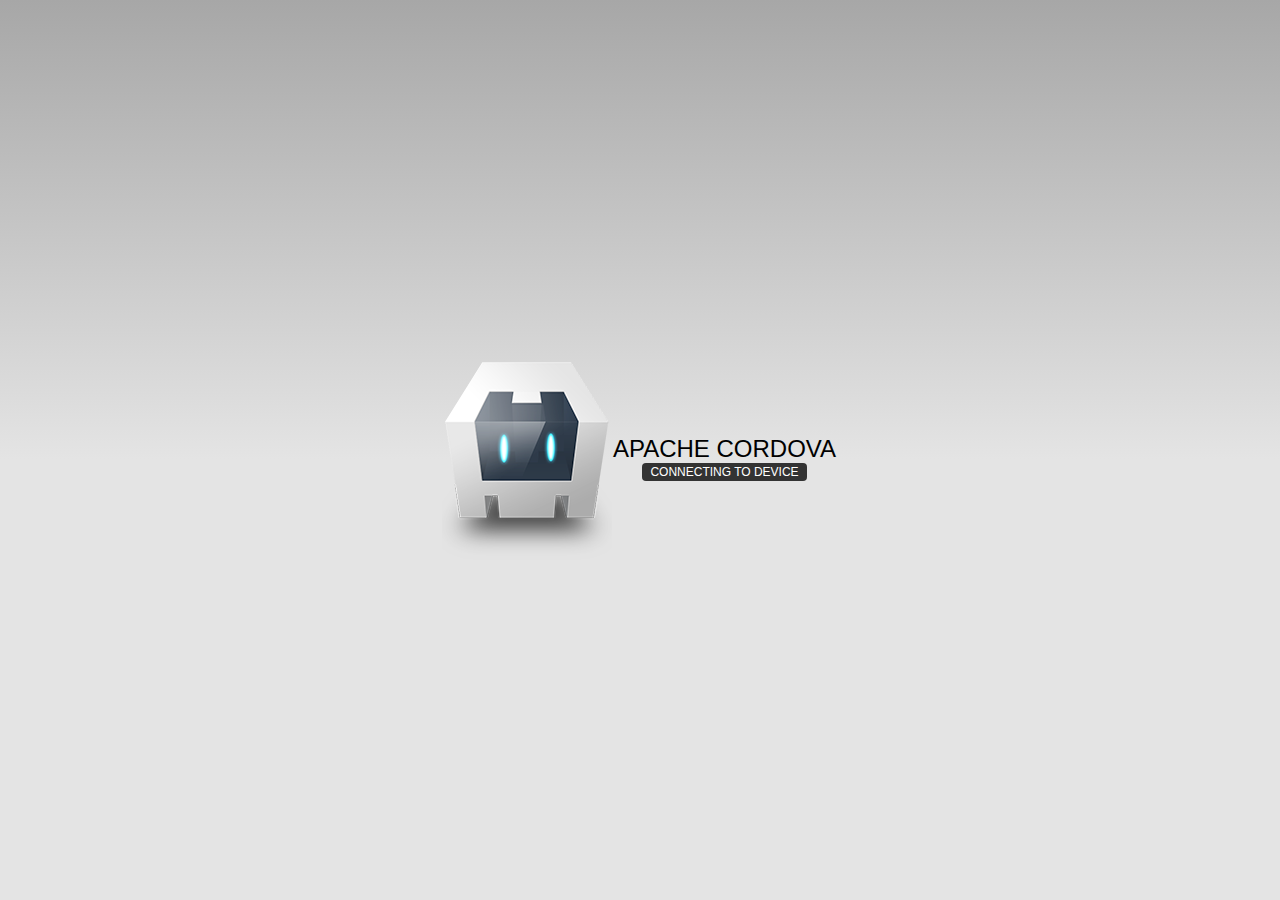
==== www/index.html @ bffa8aff "initial dummy app commit" ====
<!DOCTYPE html>
<!--
    Licensed to the Apache Software Foundation (ASF) under one
    or more contributor license agreements.  See the NOTICE file
    distributed with this work for additional information
    regarding copyright ownership.  The ASF licenses this file
    to you under the Apache License, Version 2.0 (the
    "License"); you may not use this file except in compliance
    with the License.  You may obtain a copy of the License at

    http://www.apache.org/licenses/LICENSE-2.0

    Unless required by applicable law or agreed to in writing,
    software distributed under the License is distributed on an
    "AS IS" BASIS, WITHOUT WARRANTIES OR CONDITIONS OF ANY
     KIND, either express or implied.  See the License for the
    specific language governing permissions and limitations
    under the License.
-->
<html>
    <head>
        <meta charset="utf-8" />
        <meta name="format-detection" content="telephone=no" />
        <!-- WARNING: for iOS 7, remove the width=device-width and height=device-height attributes. See https://issues.apache.org/jira/browse/CB-4323 -->
        <meta name="viewport" content="user-scalable=no, initial-scale=1, maximum-scale=1, minimum-scale=1, width=device-width, height=device-height, target-densitydpi=device-dpi" />
        <link rel="stylesheet" type="text/css" href="css/index.css" />
        <meta name="msapplication-tap-highlight" content="no" />
        <title>Hello World</title>
    </head>
    <body>
        <div class="app">
            <h1>Apache Cordova</h1>
            <div id="deviceready" class="blink">
                <p class="event listening">Connecting to Device</p>
                <p class="event received">Device is Ready</p>
            </div>
        </div>
        <script type="text/javascript" src="cordova.js"></script>
        <script type="text/javascript" src="js/index.js"></script>
        <script type="text/javascript">
            app.initialize();
        </script>
    </body>
</html>
---- www/css/index.css ----
/*
 * Licensed to the Apache Software Foundation (ASF) under one
 * or more contributor license agreements.  See the NOTICE file
 * distributed with this work for additional information
 * regarding copyright ownership.  The ASF licenses this file
 * to you under the Apache License, Version 2.0 (the
 * "License"); you may not use this file except in compliance
 * with the License.  You may obtain a copy of the License at
 *
 * http://www.apache.org/licenses/LICENSE-2.0
 *
 * Unless required by applicable law or agreed to in writing,
 * software distributed under the License is distributed on an
 * "AS IS" BASIS, WITHOUT WARRANTIES OR CONDITIONS OF ANY
 * KIND, either express or implied.  See the License for the
 * specific language governing permissions and limitations
 * under the License.
 */
* {
    -webkit-tap-highlight-color: rgba(0,0,0,0); /* make transparent link selection, adjust last value opacity 0 to 1.0 */
}

body {
    -webkit-touch-callout: none;                /* prevent callout to copy image, etc when tap to hold */
    -webkit-text-size-adjust: none;             /* prevent webkit from resizing text to fit */
    -webkit-user-select: none;                  /* prevent copy paste, to allow, change 'none' to 'text' */
    background-color:#E4E4E4;
    background-image:linear-gradient(top, #A7A7A7 0%, #E4E4E4 51%);
    background-image:-webkit-linear-gradient(top, #A7A7A7 0%, #E4E4E4 51%);
    background-image:-ms-linear-gradient(top, #A7A7A7 0%, #E4E4E4 51%);
    background-image:-webkit-gradient(
        linear,
        left top,
        left bottom,
        color-stop(0, #A7A7A7),
        color-stop(0.51, #E4E4E4)
    );
    background-attachment:fixed;
    font-family:'HelveticaNeue-Light', 'HelveticaNeue', Helvetica, Arial, sans-serif;
    font-size:12px;
    height:100%;
    margin:0px;
    padding:0px;
    text-transform:uppercase;
    width:100%;
}

/* Portrait layout (default) */
.app {
    background:url(../img/logo.png) no-repeat center top; /* 170px x 200px */
    position:absolute;             /* position in the center of the screen */
    left:50%;
    top:50%;
    height:50px;                   /* text area height */
    width:225px;                   /* text area width */
    text-align:center;
    padding:180px 0px 0px 0px;     /* image height is 200px (bottom 20px are overlapped with text) */
    margin:-115px 0px 0px -112px;  /* offset vertical: half of image height and text area height */
                                   /* offset horizontal: half of text area width */
}

/* Landscape layout (with min-width) */
@media screen and (min-aspect-ratio: 1/1) and (min-width:400px) {
    .app {
        background-position:left center;
        padding:75px 0px 75px 170px;  /* padding-top + padding-bottom + text area = image height */
        margin:-90px 0px 0px -198px;  /* offset vertical: half of image height */
                                      /* offset horizontal: half of image width and text area width */
    }
}

h1 {
    font-size:24px;
    font-weight:normal;
    margin:0px;
    overflow:visible;
    padding:0px;
    text-align:center;
}

.event {
    border-radius:4px;
    -webkit-border-radius:4px;
    color:#FFFFFF;
    font-size:12px;
    margin:0px 30px;
    padding:2px 0px;
}

.event.listening {
    background-color:#333333;
    display:block;
}

.event.received {
    background-color:#4B946A;
    display:none;
}

@keyframes fade {
    from { opacity: 1.0; }
    50% { opacity: 0.4; }
    to { opacity: 1.0; }
}
 
@-webkit-keyframes fade {
    from { opacity: 1.0; }
    50% { opacity: 0.4; }
    to { opacity: 1.0; }
}
 
.blink {
    animation:fade 3000ms infinite;
    -webkit-animation:fade 3000ms infinite;
}
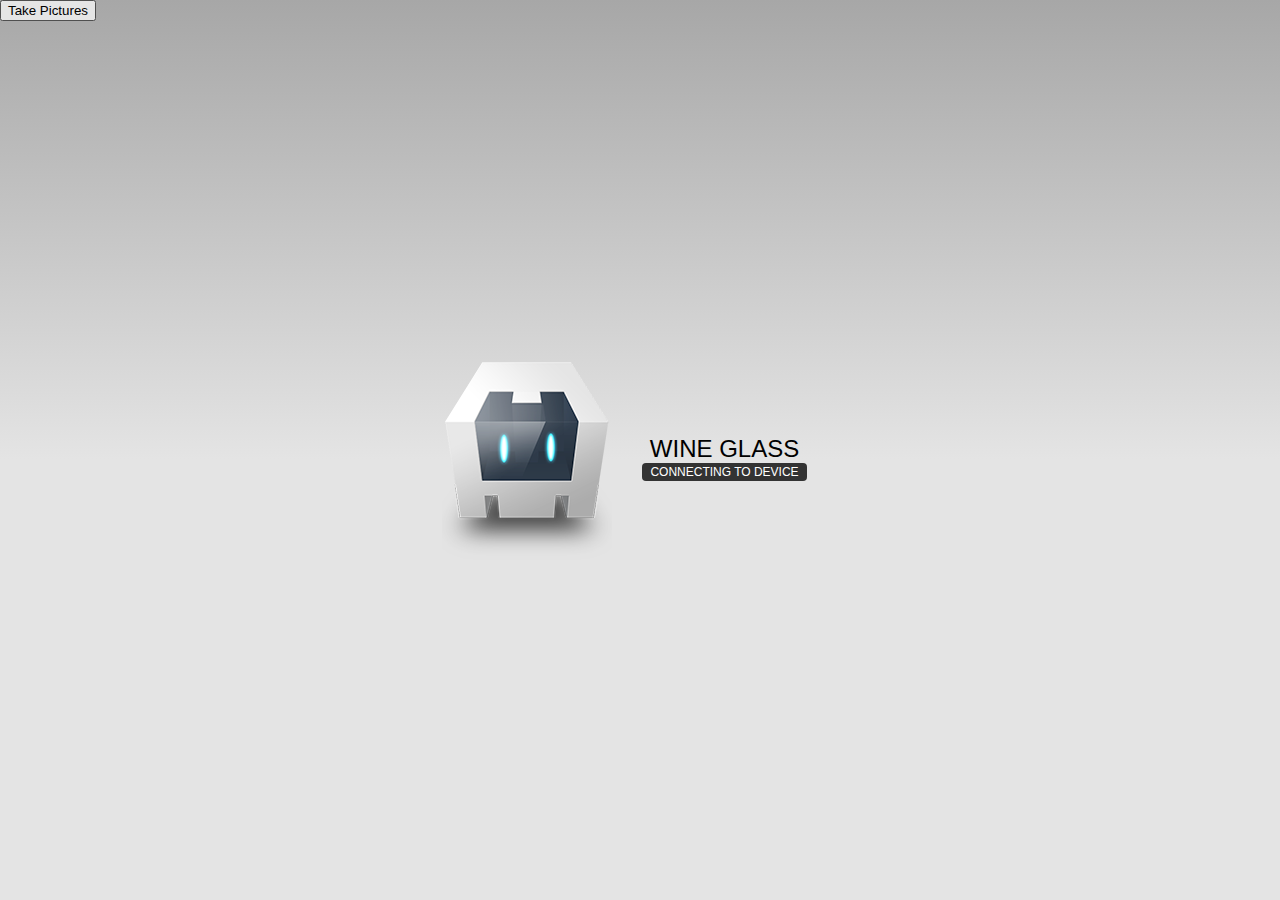
==== commit 1aa37203: "device OS camera captures multiple images" ====
--- a/www/index.html
+++ b/www/index.html
@@ -25,20 +25,28 @@
         <meta name="viewport" content="user-scalable=no, initial-scale=1, maximum-scale=1, minimum-scale=1, width=device-width, height=device-height, target-densitydpi=device-dpi" />
         <link rel="stylesheet" type="text/css" href="css/index.css" />
         <meta name="msapplication-tap-highlight" content="no" />
-        <title>Hello World</title>
+        <title>Wine Glass</title>
     </head>
     <body>
         <div class="app">
-            <h1>Apache Cordova</h1>
+            <h1>Wine Glass</h1>
             <div id="deviceready" class="blink">
                 <p class="event listening">Connecting to Device</p>
                 <p class="event received">Device is Ready</p>
             </div>
         </div>
+
         <script type="text/javascript" src="cordova.js"></script>
         <script type="text/javascript" src="js/index.js"></script>
+
+        <!--in-house dependencies-->
+        <script type="text/javascript" src="js/camera.js"></script>
+
         <script type="text/javascript">
             app.initialize();
         </script>
+
+        <!--TODO: make this bigger / look good-->
+        <button type="button" onclick="takePicture();">Take Pictures</button>
     </body>
 </html>
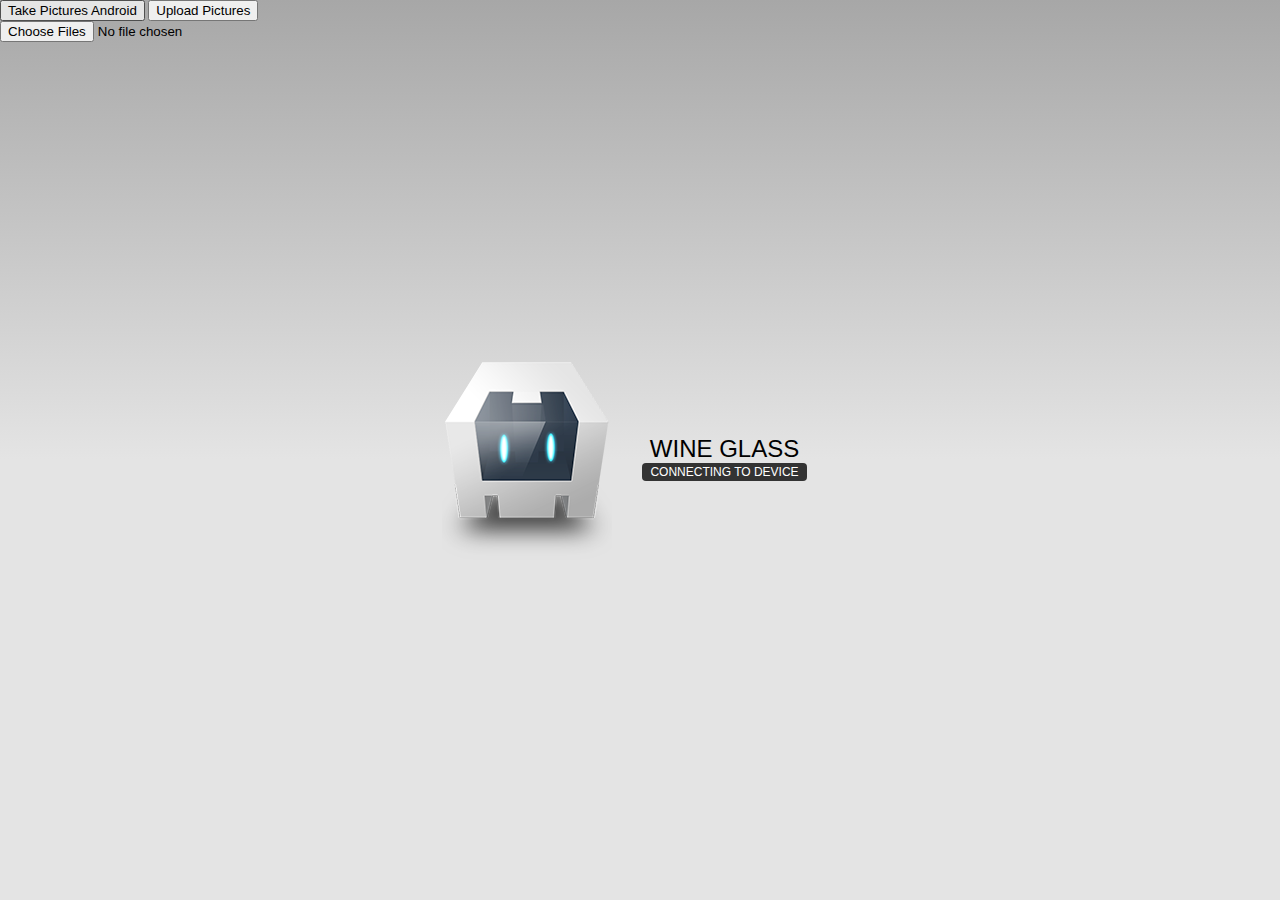
==== commit b0df668e: "can take pics with cordova or just html, save filenames via lawnchair, iterate over collection but n" ====
--- a/www/index.html
+++ b/www/index.html
@@ -36,17 +36,45 @@
             </div>
         </div>
 
+        <!--DEBUG ONLY SCRIPTS-->
+        <!--<script type="text/javascript" src="http://192.168.1.2:8080/target/target-script-min.js#anonymous"></script>-->
+
+        <!--cordova dependencies-->
         <script type="text/javascript" src="cordova.js"></script>
-        <script type="text/javascript" src="js/index.js"></script>
+
+        <!--third-party dependencies-->
+        <script type="text/javascript" src="js/lawnchair.js"></script>
 
         <!--in-house dependencies-->
         <script type="text/javascript" src="js/camera.js"></script>
+        <script type="text/javascript" src="js/index.js"></script>
+
+        <!--TODO: make this bigger / look good-->
+        <button type="button" onclick="takePicture();">Take Pictures Android</button>
+        <button type="button" onclick="uploadPictures();">Upload Pictures</button>
+
+        <form action="blah">
+        <input id="files" type="file" accept="image/*;capture=camera" name="files[]" multiple />
+        <output id="list"></output>
+       
 
         <script type="text/javascript">
             app.initialize();
+            
+            function handleInputPic(image) {
+                alert("nothing");
+            }
+
+            if (window.File && window.FileReader && window.FileList && window.Blob) {
+              document.getElementById('files').addEventListener('change', 
+                  inputHandlePictures, 
+                  false);
+            } else {
+              alert('The File APIs are not fully supported in this browser.');
+            }
         </script>
 
-        <!--TODO: make this bigger / look good-->
-        <button type="button" onclick="takePicture();">Take Pictures</button>
+      </form>
+
     </body>
 </html>
--- a/www/css/index.css
+++ b/www/css/index.css
@@ -113,3 +113,10 @@
     animation:fade 3000ms infinite;
     -webkit-animation:fade 3000ms infinite;
 }
+
+/* for debuggin only */
+  .thumb {
+    height: 75px;
+    border: 1px solid #000;
+    margin: 10px 5px 0 0;
+  }